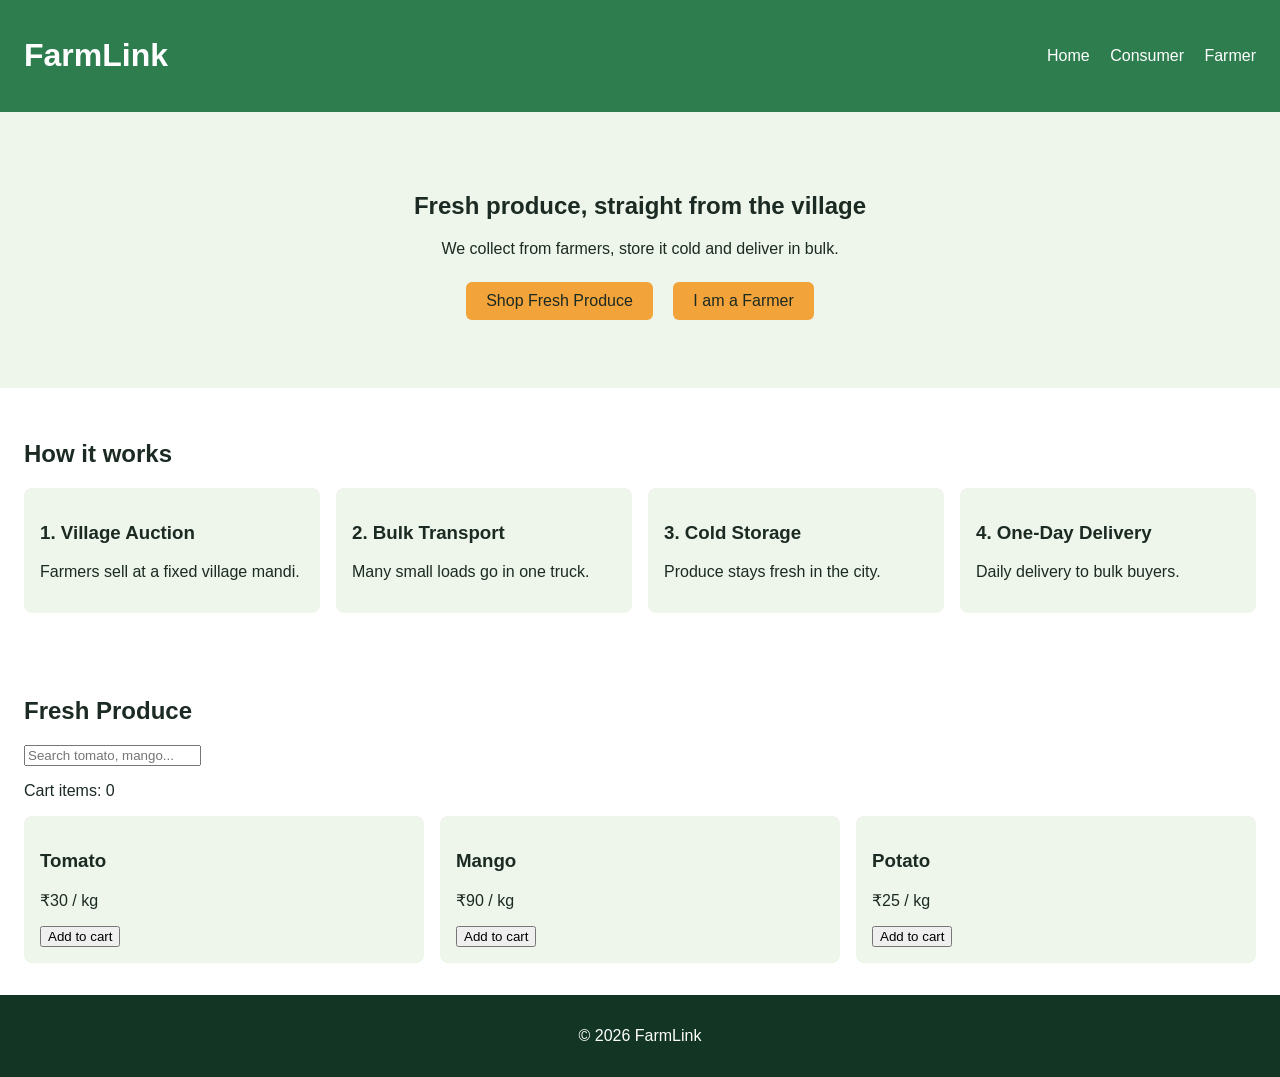
==== consumer.html @ fd6b1f0d "Add files via upload" ====
<!DOCTYPE html>
<html lang="en">
<head>
  <meta charset="UTF-8">
  <meta name="viewport" content="width=device-width, initial-scale=1.0">
  <title>FarmLink | Fresh Produce Marketplace</title>
  <link rel="stylesheet" href="style.css">
</head>
<body>
<header>
  <h1>FarmLink</h1>
  <nav>
    <a href="index.html">Home</a>
    <a href="consumer.html">Consumer</a>
    <a href="farmer.html">Farmer</a>
  </nav>
</header>

<main>
  <section class="hero">
    <h2>Fresh produce, straight from the village</h2>
    <p>We collect from farmers, store it cold and deliver in bulk.</p>
    <a class="btn" href="consumer.html">Shop Fresh Produce</a>
    <a class="btn" href="farmer.html">I am a Farmer</a>
  </section>

  <section>
    <h2>How it works</h2>
    <div class="cards">
      <div class="card"><h3>1. Village Auction</h3><p>Farmers sell at a fixed village mandi.</p></div>
      <div class="card"><h3>2. Bulk Transport</h3><p>Many small loads go in one truck.</p></div>
      <div class="card"><h3>3. Cold Storage</h3><p>Produce stays fresh in the city.</p></div>
      <div class="card"><h3>4. One-Day Delivery</h3><p>Daily delivery to bulk buyers.</p></div>
    </div>
  </section>

  <section>
  <h2>Fresh Produce</h2>
  <input type="text" id="search" placeholder="Search tomato, mango...">
  <p>Cart items: <span id="cartCount">0</span></p>

  <div class="cards" id="products">
    <div class="card product"><h3>Tomato</h3><p>₹30 / kg</p><button onclick="addToCart()">Add to cart</button></div>
    <div class="card product"><h3>Mango</h3><p>₹90 / kg</p><button onclick="addToCart()">Add to cart</button></div>
    <div class="card product"><h3>Potato</h3><p>₹25 / kg</p><button onclick="addToCart()">Add to cart</button></div>
  </div>
</section>

<script>
  let count = 0;
  function addToCart() {
    count = count + 1;
    document.getElementById("cartCount").textContent = count;
  }

  document.getElementById("search").addEventListener("input", function () {
    const text = this.value.toLowerCase();
    document.querySelectorAll(".product").forEach(function (item) {
      item.style.display = item.textContent.toLowerCase().includes(text) ? "block" : "none";
    });
  });
</script>
</main>

<footer><p>&copy; 2026 FarmLink</p></footer>
</body>
</html>
---- style.css ----
body { font-family: Arial, sans-serif; margin: 0; color: #1b2a22; }
header { background: #2e7d4f; color: white; padding: 16px 24px;
         display: flex; justify-content: space-between; align-items: center; }
nav a { color: white; margin-left: 16px; text-decoration: none; }
.hero { background: #eef5ea; padding: 60px 24px; text-align: center; }
.btn { display: inline-block; background: #f2a33a; color: #1b2a22;
       padding: 10px 20px; border-radius: 6px; text-decoration: none; margin: 8px; }
section { padding: 32px 24px; }
.cards { display: flex; gap: 16px; flex-wrap: wrap; }
.card { background: #eef5ea; padding: 16px; border-radius: 8px; flex: 1; min-width: 200px; }
footer { text-align: center; padding: 16px; background: #123524; color: white; }
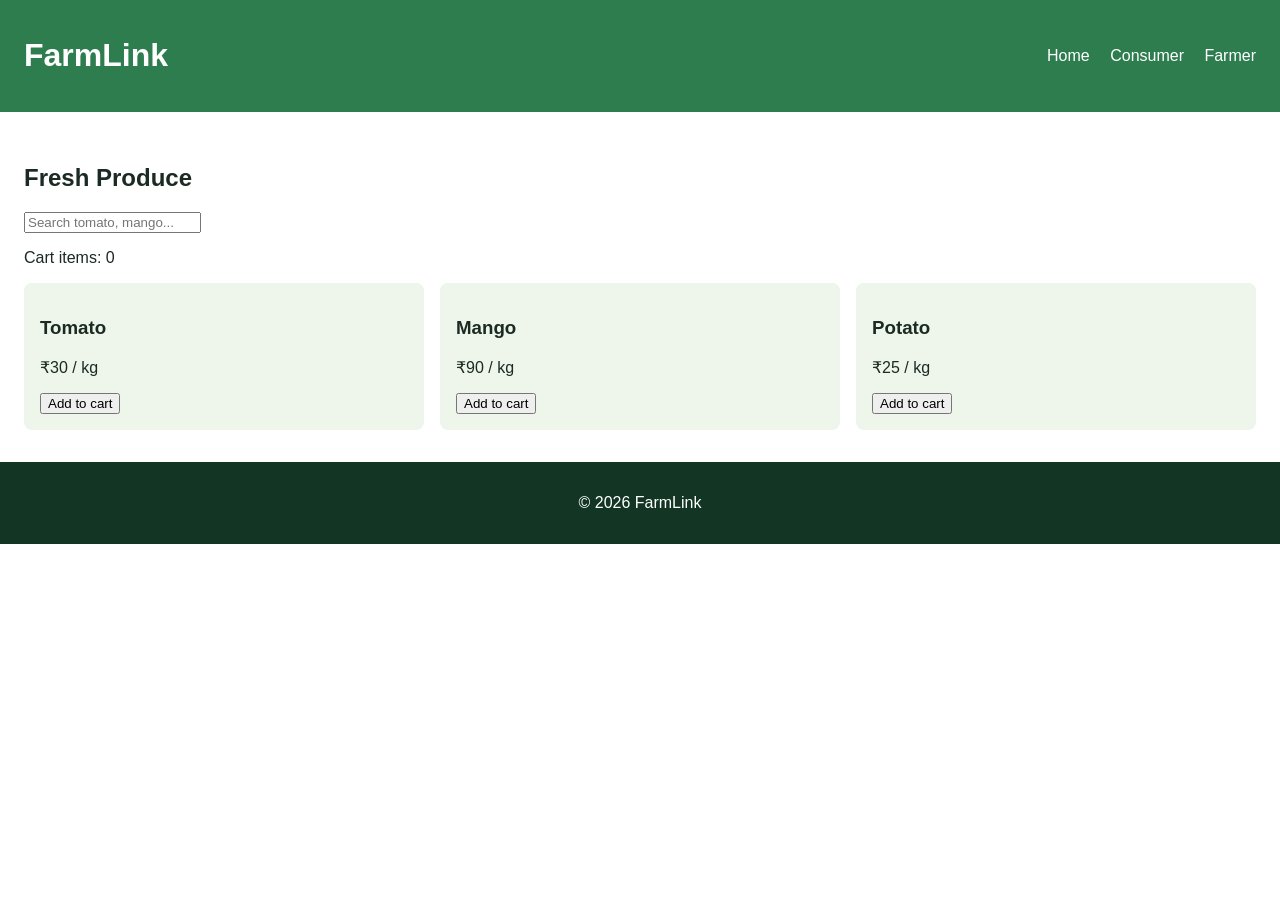
==== commit 7026110c: "Refactor consumer.html structure and content" ====
--- a/consumer.html
+++ b/consumer.html
@@ -3,7 +3,7 @@
 <head>
   <meta charset="UTF-8">
   <meta name="viewport" content="width=device-width, initial-scale=1.0">
-  <title>FarmLink | Fresh Produce Marketplace</title>
+  <title>Consumer | FarmLink</title>
   <link rel="stylesheet" href="style.css">
 </head>
 <body>
@@ -17,37 +17,36 @@
 </header>
 
 <main>
-  <section class="hero">
-    <h2>Fresh produce, straight from the village</h2>
-    <p>We collect from farmers, store it cold and deliver in bulk.</p>
-    <a class="btn" href="consumer.html">Shop Fresh Produce</a>
-    <a class="btn" href="farmer.html">I am a Farmer</a>
-  </section>
+  <section>
+    <h2>Fresh Produce</h2>
+    <input type="text" id="search" placeholder="Search tomato, mango...">
+    <p>Cart items: <span id="cartCount">0</span></p>
 
-  <section>
-    <h2>How it works</h2>
-    <div class="cards">
-      <div class="card"><h3>1. Village Auction</h3><p>Farmers sell at a fixed village mandi.</p></div>
-      <div class="card"><h3>2. Bulk Transport</h3><p>Many small loads go in one truck.</p></div>
-      <div class="card"><h3>3. Cold Storage</h3><p>Produce stays fresh in the city.</p></div>
-      <div class="card"><h3>4. One-Day Delivery</h3><p>Daily delivery to bulk buyers.</p></div>
+    <div class="cards" id="products">
+      <div class="card product">
+        <h3>Tomato</h3>
+        <p>₹30 / kg</p>
+        <button onclick="addToCart()">Add to cart</button>
+      </div>
+      <div class="card product">
+        <h3>Mango</h3>
+        <p>₹90 / kg</p>
+        <button onclick="addToCart()">Add to cart</button>
+      </div>
+      <div class="card product">
+        <h3>Potato</h3>
+        <p>₹25 / kg</p>
+        <button onclick="addToCart()">Add to cart</button>
+      </div>
     </div>
   </section>
+</main>
 
-  <section>
-  <h2>Fresh Produce</h2>
-  <input type="text" id="search" placeholder="Search tomato, mango...">
-  <p>Cart items: <span id="cartCount">0</span></p>
-
-  <div class="cards" id="products">
-    <div class="card product"><h3>Tomato</h3><p>₹30 / kg</p><button onclick="addToCart()">Add to cart</button></div>
-    <div class="card product"><h3>Mango</h3><p>₹90 / kg</p><button onclick="addToCart()">Add to cart</button></div>
-    <div class="card product"><h3>Potato</h3><p>₹25 / kg</p><button onclick="addToCart()">Add to cart</button></div>
-  </div>
-</section>
+<footer><p>&copy; 2026 FarmLink</p></footer>
 
 <script>
   let count = 0;
+
   function addToCart() {
     count = count + 1;
     document.getElementById("cartCount").textContent = count;
@@ -60,8 +59,5 @@
     });
   });
 </script>
-</main>
-
-<footer><p>&copy; 2026 FarmLink</p></footer>
 </body>
-</html>+</html>
